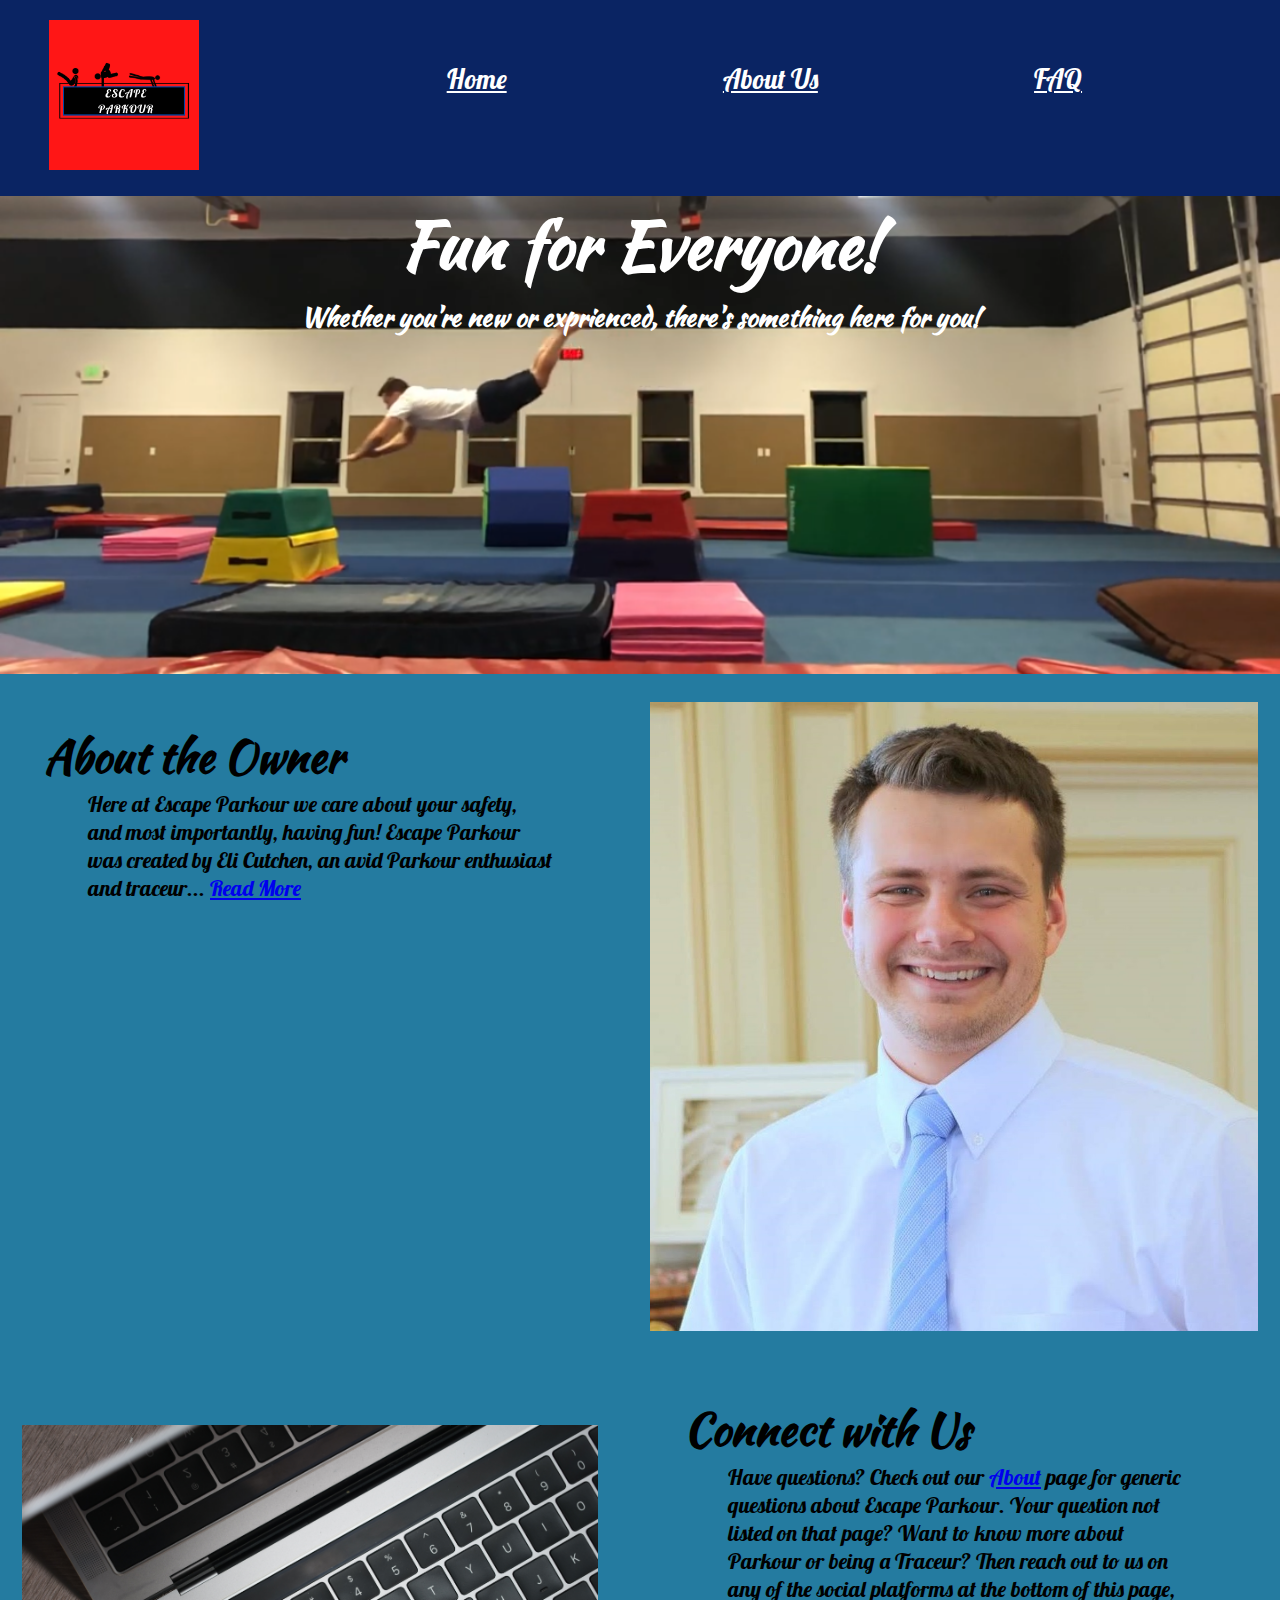
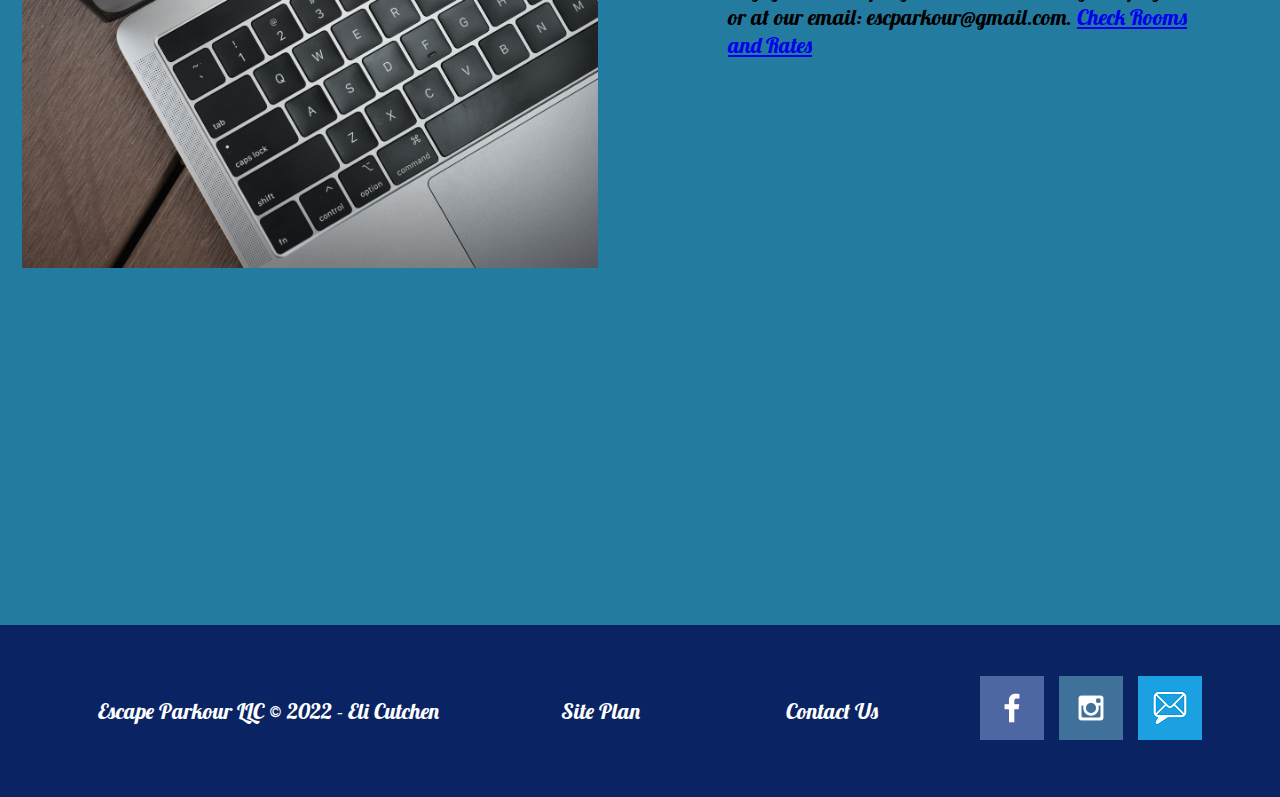
==== parkour/index.html @ c0da0337 "Updates to Home page and subpages" ====
<!DOCTYPE html>
<html lang="en">
<head>
    <link type="text/css" rel="stylesheet" href="styles/style.css">
    <meta charset="UTF-8">
    <meta http-equiv="X-UA-Compatible" content="IE=edge">
    <meta name="viewport" content="width=device-width, initial-scale=1.0">
    <title>Escape Parkour | Home</title>
</head>
<body>
    <div id="content">
        <header>
            <div class="logo-box">
                <a id="logo_link" href="index.html">
                    <img src="images/logo2.png" alt="Escape Parkour logo">
                </a>
            </div>
            <nav>
                <a href="index.html">Home</a>
                <a href="about.html">About Us</a>
                <a href="contact.html">FAQ</a>
            </nav>
        </header>
        <div id="hero">
            <div id="hero-box">
                <img id="hero-img" src="images/dkong.png" alt="Eli doing a double kong">
            </div>
            <section id="hero-msg">
                <h1 class="home-title">Fun for Everyone!</h1>
                <h4>Whether you're new or exprienced, there's something here for you!</h4>
            </section>
        </div>
        <main class="home-grid">
            <section class="about-card">
                <h2>About the Owner</h2>
                <p>
                    Here at Escape Parkour we care about your safety, and most importantly, having fun! 
                    Escape Parkour was created by Eli Cutchen, an avid Parkour enthusiast and traceur... <a href="about.html">Read More</a>
                </p>
                <img id="about-img" src="images/faceshot2.jpg" alt="picture of owner">
            </section>
            <section class="contact-card">
                <h2>Connect with Us</h2>
                <p>
                    Have questions? Check out our <a href="about.html">About</a> page for generic questions about Escape Parkour.
                    Your question not listed on that page? Want to know more about Parkour or being a Traceur? 
                    Then reach out to us on any of the social platforms at the bottom of this page, or at our 
                    email: escparkour@gmail.com.
                    <a class="rates" href="about.html">Check Rooms and Rates</a>
                </p>
                <img id="contact-img" src="images/keyboard.jpg" alt="picture of computer keyboard">
                
            </section>
            <div id="background"></div>
        </main>
        <footer>
            <p>Escape Parkour LLC &copy; 2022 - Eli Cutchen</p>
            <p><a href="site-plan.html">Site Plan</a></p>
            <p><a href="contact.html">Contact Us</a></p>
            <div class="social">
                <a href="https://facebook.com" target="_blank">
                    <img src="images/facebook.png" alt="fb icon">
                </a>
                <a href="https://instagram.com" target="_blank">
                    <img src="images/instagram.png" alt="instagram icon">
                </a>
                <a href="mailto:escparkour@gmail.com" target="_blank">
                    <img src="images/email.png" alt="email">
                </a>
            </div>
        </footer>
    </div>
</body>
</html>
---- parkour/styles/style.css ----
@import url('https://fonts.googleapis.com/css2?family=Kaushan+Script&family=Lobster&display=swap');

#content
{
    max-width: 1600px;
    display: block;
    margin: 0 auto;
    background-color: #247BA0;
}
/* HEADER/NAV */
header
{
    display: flex;
    justify-content: space-around;
    background-color: #0A2463;
}
.logo-box img
{
    padding: 20px 20px;
    width: 150px;
    margin-right: 0;
}
#logo_link
{
     padding-top: 5px;
     justify-self: center;
     align-self: center;
}
nav
{
    padding: 30px;
    margin: 1.5em;
    z-index: 1;
}
nav a
{
    font-size: 1.2em;
    text-align: center;
    color: white;
    padding: 2em;
    margin: 2em;
    z-index: 1;
}
nav a:hover
{
    background-color: #247BA0;
    color: #A50104;
}

/* BODY */
body
{
    font-family: Lobster, cursive;
    font-size: 22px;
    margin: 0;
    padding: 0;
}
h1
{
    font-family: "Kaushan Script", Helvetica, cursive;
    margin: 50px 0;
}
h2
{
    font-family: "Kaushan Script", Helvetica, cursive;
    font-size: 22px;
    margin: 0;
}
h4
{
    color: black;
    font-family: "Kaushan Script", Helvetica, cursive;
    font-size: 1.2em;
}
#hero
{
    display: grid;
    grid-template-columns: 1fr 3fr 1fr;
}
#hero-box
{
    grid-column: 1/4;
    grid-row: 1/3;
}
#hero-img
{
    width: 100%;
}
.home-title
{
    font-size: 3em;
    margin-top: 150px;
}
#hero-msg
{
    grid-column: 2/3;
    grid-row: 1/2;
    margin-top: -150px;
}
#hero-msg h1
{
    text-align: center;
    color: white;
}
#hero-msg h4
{
    margin-top: -45px;
    text-align: center;
    color: white;
}
.home-grid
{
    display: grid;
    grid-template-columns: 1fr;
    grid-template-rows: 1fr 1fr;
}
.about-card 
{
    display: grid;
    grid-template-columns: 1fr 1fr;
    grid-column: 1/2;
    grid-row: 1/2;
    width: 100%;
}
.about-card p
{
    grid-column: 1/2;
    grid-row: 1/2;
    padding: 4em;
}
.about-card h2
{
    grid-column: 1/2;
    grid-row: 1/2;
    padding: 1em;
    font-size: 2em;
}
#about-img
{
    padding: 1em;
    width: 95%;
    grid-column: 2/3;
    grid-row: 1/2;
    justify-self: right;
}
.contact-card
{
    display: grid;
    grid-template-columns: 1fr 1fr;
}
.contact-card p
{
    grid-column: 2/3;
    grid-row: 1/2;
    padding: 4em;
}
.contact-card h2
{
    grid-column: 2/3;
    grid-row: 1/2;
    padding: 1em;
    font-size: 2em;
}
#contact-img
{
    margin-top: 50px;
    padding: 1em;
    width: 90%;
}

/* FOOTER */
footer
{
    color: white;
    padding: 25px 50px;
    margin-top: 200px;
    display: flex;
    justify-content: space-around;
    align-items: center;
    background-color: #0A2463;
}
footer p
{  
    padding: 25px;
}
footer a
{
    text-align: center;
    text-decoration: none;
    color: white;
    padding: 25px;
}
footer p a:hover
{
    text-decoration: underline;
    background-color: #247BA0;
    color: #A50104;
}
footer .social a
{
    padding: 5px;
}

/* About Page */
.rooms-card
{
    display: grid;
    grid-template-columns: 1fr 1fr;
    grid-template-rows: 1fr;
}
.rooms-card p:nth-of-type(1)
{
    grid-column: 2/3;
    grid-row: 1/2;
    z-index: 1;
    margin-top: 50px;
}
.rooms-card h2:nth-of-type(1)
{
    font-size: 1.2em;
    grid-column: 2/3;
    grid-row: 1/2;
    z-index: 1;
}
.rooms-card p:nth-of-type(2)
{
    grid-column: 2/3;
    grid-row: 1/2;
    z-index: 1;
    margin-top: 350px;
}
.rooms-card h2:nth-of-type(2)
{
    font-size: 1.2em;
    grid-column: 2/3;
    grid-row: 1/2;
    z-index: 1;
    margin-top: 300px;
}
.rooms-card h1
{
    grid-column: 2/3;
}
.rooms-card img
{
    padding: 1em;
    width: 95%;
    grid-column: 1/2;
}

/* Contact Us */

#contact
{
    display: grid;
    grid-template-columns: 1fr 1fr;
    grid-template-rows: 1fr;
}
#contact-box
{
    grid-column: 1/4;
    grid-row: 1/2;
}
#contact-img-contact
{
    width: 100%;
    grid-column: 1/3;
    grid-row: 1;
}
#contact-msg
{
    grid-column: 1/4;
    grid-row: 1/2;
    color: white;
    justify-self: center;
    margin-top: 100px;
}
.contact-title
{
    font-size: 3em;
    margin-top: 150px;
}
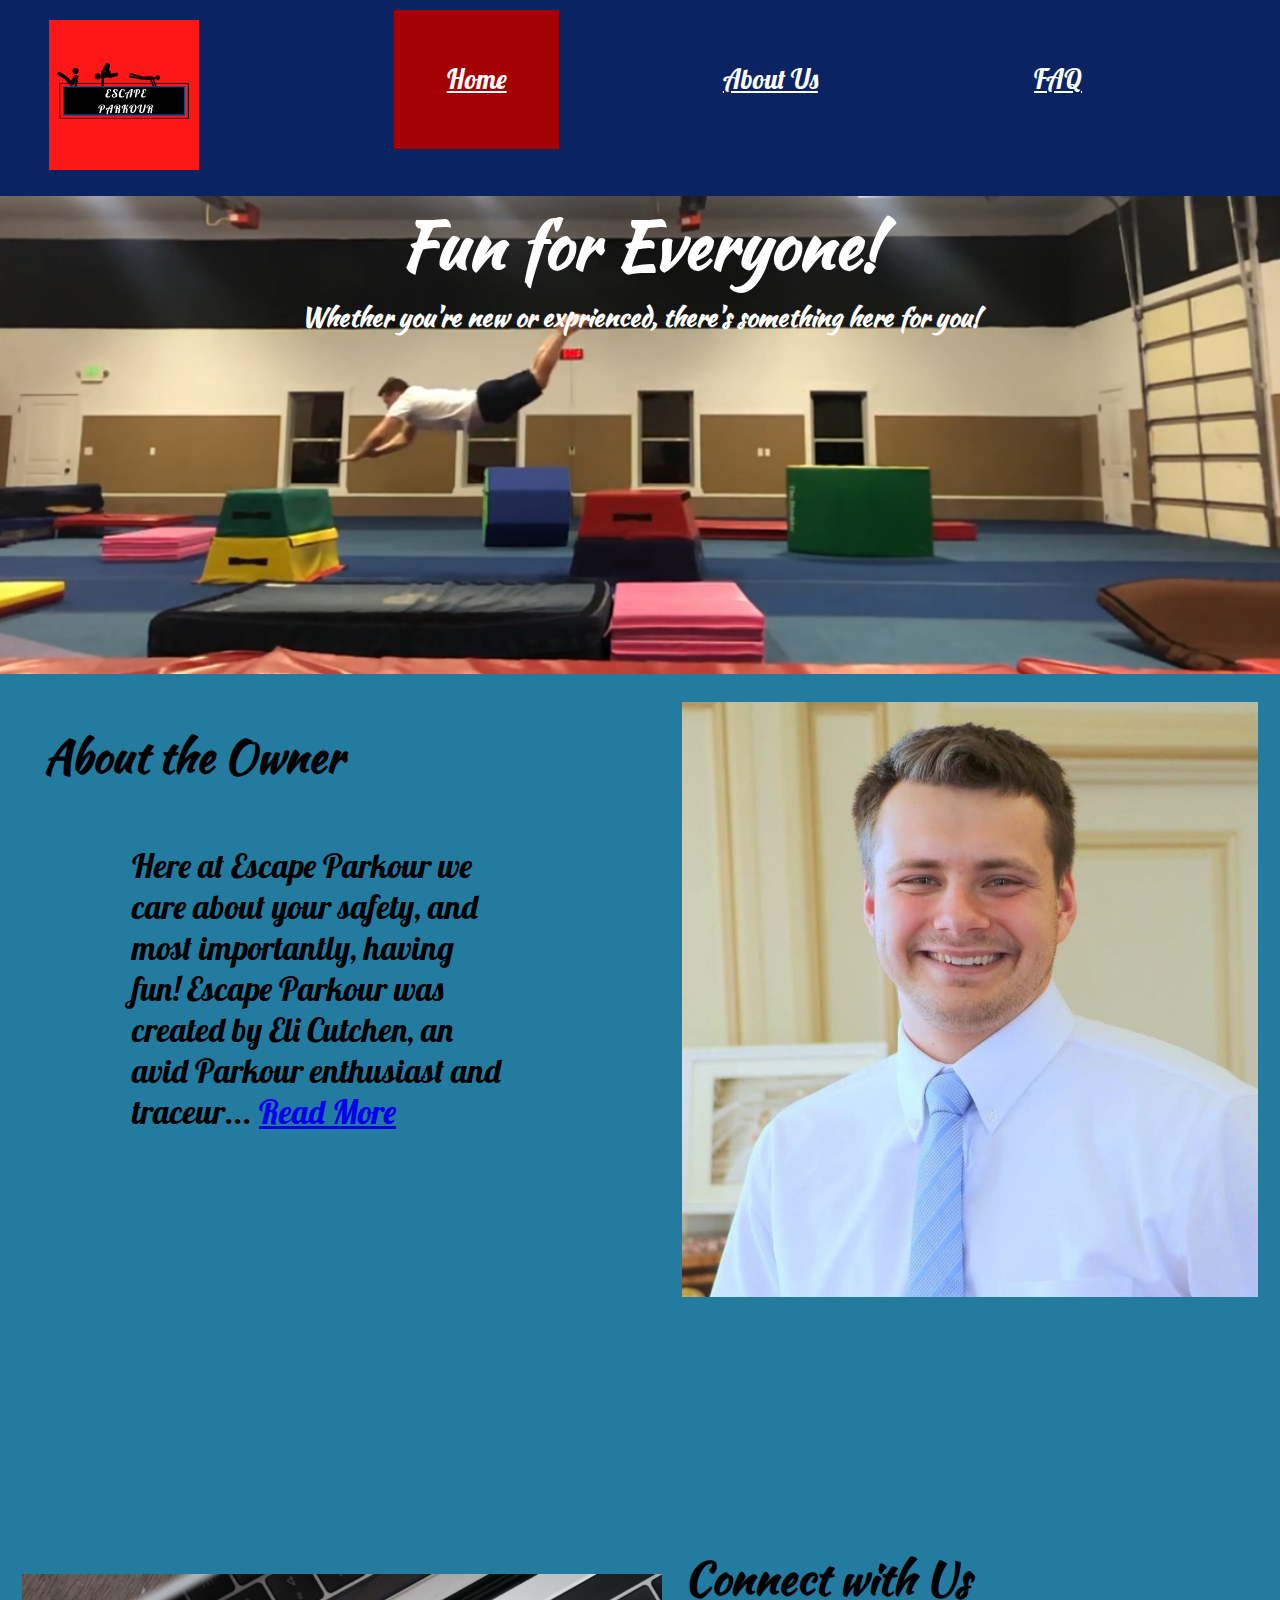
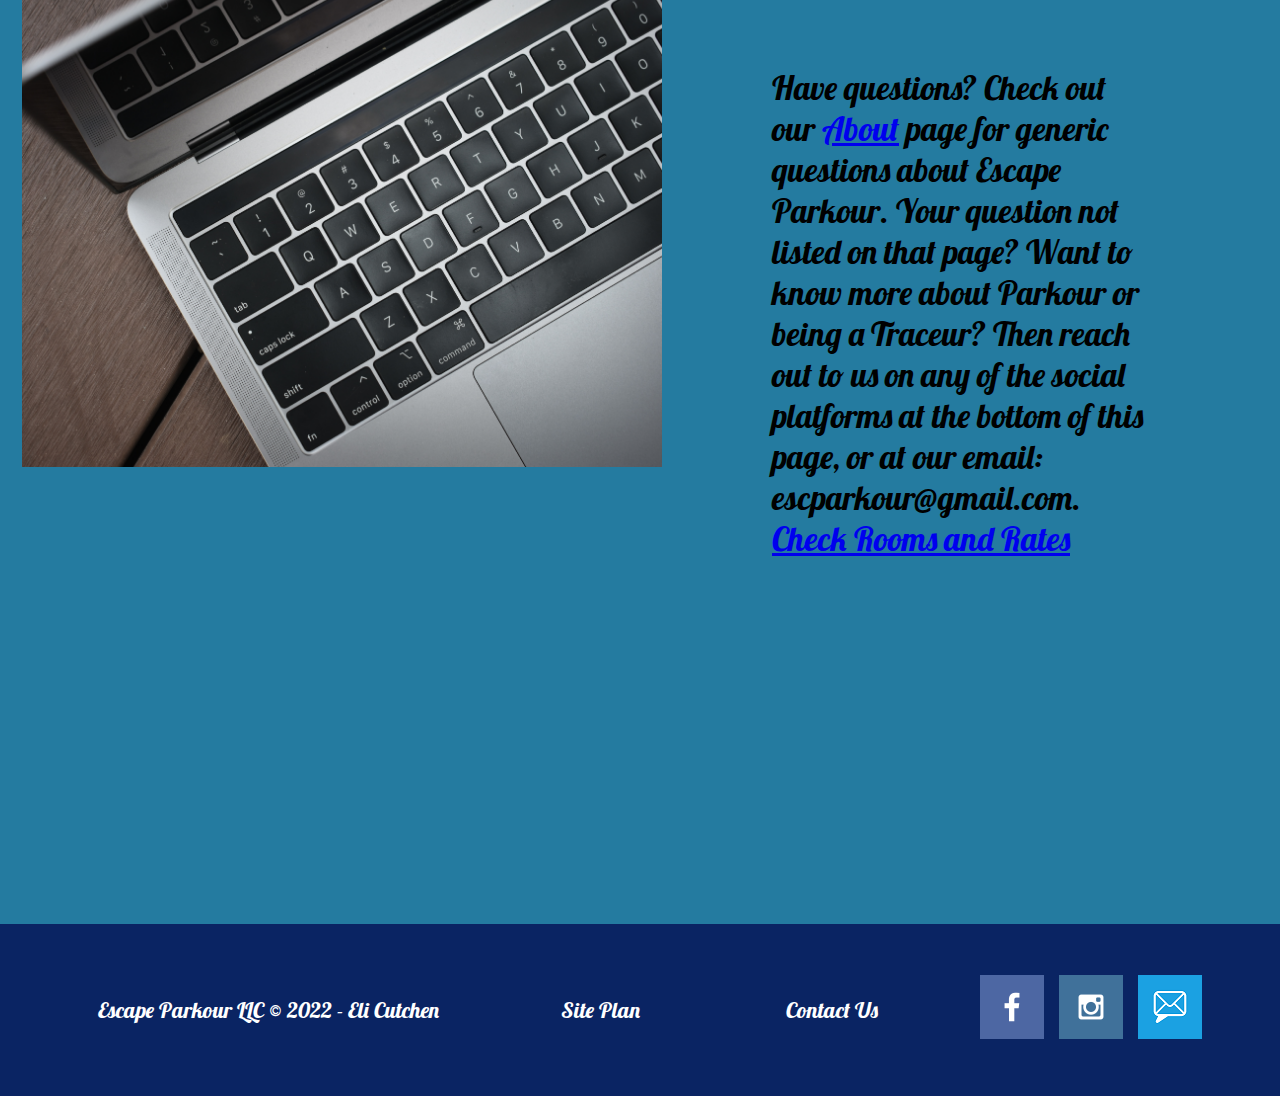
==== commit b2fc5287: "Final updates to CSS for Personal Site" ====
--- a/parkour/index.html
+++ b/parkour/index.html
@@ -16,14 +16,14 @@
                 </a>
             </div>
             <nav>
-                <a href="index.html">Home</a>
+                <a class="active" href="index.html">Home</a>
                 <a href="about.html">About Us</a>
                 <a href="contact.html">FAQ</a>
             </nav>
         </header>
         <div id="hero">
             <div id="hero-box">
-                <img id="hero-img" src="images/dkong.png" alt="Eli doing a double kong">
+                <img id="hero-img" src="images/d_kong.png" alt="Eli doing a double kong">
             </div>
             <section id="hero-msg">
                 <h1 class="home-title">Fun for Everyone!</h1>
@@ -51,7 +51,7 @@
                 <img id="contact-img" src="images/keyboard.jpg" alt="picture of computer keyboard">
                 
             </section>
-            <div id="background"></div>
+            
         </main>
         <footer>
             <p>Escape Parkour LLC &copy; 2022 - Eli Cutchen</p>
--- a/parkour/styles/style.css
+++ b/parkour/styles/style.css
@@ -41,6 +41,10 @@
     margin: 2em;
     z-index: 1;
 }
+nav a.active
+{
+    background-color: #A50104;
+}
 nav a:hover
 {
     background-color: #247BA0;
@@ -124,6 +128,7 @@
 }
 .about-card p
 {
+    font-size: 1.5em;
     grid-column: 1/2;
     grid-row: 1/2;
     padding: 4em;
@@ -138,7 +143,7 @@
 #about-img
 {
     padding: 1em;
-    width: 95%;
+    width: 90%;
     grid-column: 2/3;
     grid-row: 1/2;
     justify-self: right;
@@ -150,6 +155,7 @@
 }
 .contact-card p
 {
+    font-size: 1.5em;
     grid-column: 2/3;
     grid-row: 1/2;
     padding: 4em;
@@ -165,7 +171,7 @@
 {
     margin-top: 50px;
     padding: 1em;
-    width: 90%;
+    width: 100%;
 }
 
 /* FOOTER */
@@ -217,7 +223,7 @@
 }
 .rooms-card h2:nth-of-type(1)
 {
-    font-size: 1.2em;
+    font-size: 1.5em;
     grid-column: 2/3;
     grid-row: 1/2;
     z-index: 1;
@@ -227,15 +233,45 @@
     grid-column: 2/3;
     grid-row: 1/2;
     z-index: 1;
-    margin-top: 350px;
+    margin-top: 345px;
 }
 .rooms-card h2:nth-of-type(2)
 {
-    font-size: 1.2em;
+    font-size: 1.5em;
     grid-column: 2/3;
     grid-row: 1/2;
     z-index: 1;
     margin-top: 300px;
+}
+.rooms-card p:nth-of-type(3)
+{
+    grid-column: 2/3;
+    grid-row: 2/3;
+    z-index: 1;
+    margin-top: 90px;
+}
+.rooms-card h1:nth-of-type(1)
+{
+    font-size: 1.5em;
+    grid-column: 2/3;
+    grid-row: 2/3;
+    z-index: 1;
+    margin-top: 20px;
+}
+.rooms-card p:nth-of-type(4)
+{
+    grid-column: 2/3;
+    grid-row: 3/4;
+    z-index: 1;
+    margin-top: 90px;
+}
+.rooms-card h1:nth-of-type(2)
+{
+    font-size: 1.5em;
+    grid-column: 2/3;
+    grid-row: 3/4;
+    z-index: 1;
+    margin-top: 20px;
 }
 .rooms-card h1
 {
@@ -279,4 +315,133 @@
 {
     font-size: 3em;
     margin-top: 150px;
-}+}
+.contact-grid h2
+{
+    font-size: 1.5em;
+}
+.contact-grid p
+{
+    font-size: 1.2em;
+    margin-left: 2em;
+}
+.custom
+{
+    display: grid;
+    grid-template-columns: 1fr 1fr 1fr 1fr;
+    grid-template-rows: 1fr 1fr;
+}
+#contact-img1
+{
+    width: 100%;
+    grid-column: 1/3;
+}
+#contact-img2
+{
+    width: 100%;
+    grid-column: 3/5;
+}
+#outline
+{
+    display: grid;
+    grid-template-columns: 1fr 1fr 1fr;
+    grid-template-rows: 1fr 1fr 1fr;
+    grid-column: 2/4;
+    grid-row: 2/3;
+    margin-top: 2em;
+    outline-style: solid;
+    outline-color: black;
+    outline-width: 10px;
+}
+#outline h1
+{
+    grid-column: 1/4;
+    grid-row: 1/2;
+    font-size: 1.5em;
+    text-align: center;
+}
+#name
+{
+    display: block;
+    margin: 0 auto;
+    margin-top: -20px;
+    width: 300px;
+    height: 30px;
+    grid-column: 2/3;
+    grid-row: 2/3;
+    text-align: center;
+}
+#email
+{
+    display: block;
+    margin: 0 auto;
+    width: 300px;
+    height: 30px;
+    grid-column: 2/3;
+    grid-row: 2/3;
+    margin-top: 20px;
+    text-align: center;
+}
+#question
+{
+    display: block;
+    margin: 0 auto;
+    width: 300px;
+    height: 100px;
+    grid-column: 2/3;
+    grid-row: 2/3;
+    margin-top: 60px;
+    text-align: center;
+}
+#sub
+{
+    margin: 0 auto;
+    grid-column: 2/3;
+    grid-row: 3/4;
+    width: 100px;
+    height: 30px;
+    z-index: 2;
+}
+
+@media screen and (max-width: 900px) {
+    #hero, .home-grid {
+        display: block;
+        height: auto;
+    }
+    nav, footer {
+        flex-direction: column;
+    }
+    nav a {
+        display: block;
+        padding: 15px;
+    }
+    #hero {
+        margin-top: 0;
+    }
+    #hero-msg {
+        margin-top: 0;
+    }
+    #hero-msg h4 {
+        display: none;
+    }
+    .home-title {
+        font-size: 25px;
+        color: #6f7364;
+    }
+    .rivers-card, .camping-card, .rapids-card { 
+        margin: 50px auto;
+        width: 60%;
+    }
+    #background {
+        display: none;
+    }
+    .mountains, .msg {
+        width: 80%;
+        display: block;
+        margin: 0 auto;
+    }
+    footer {
+        margin-top: 25px;
+    }
+}
+
